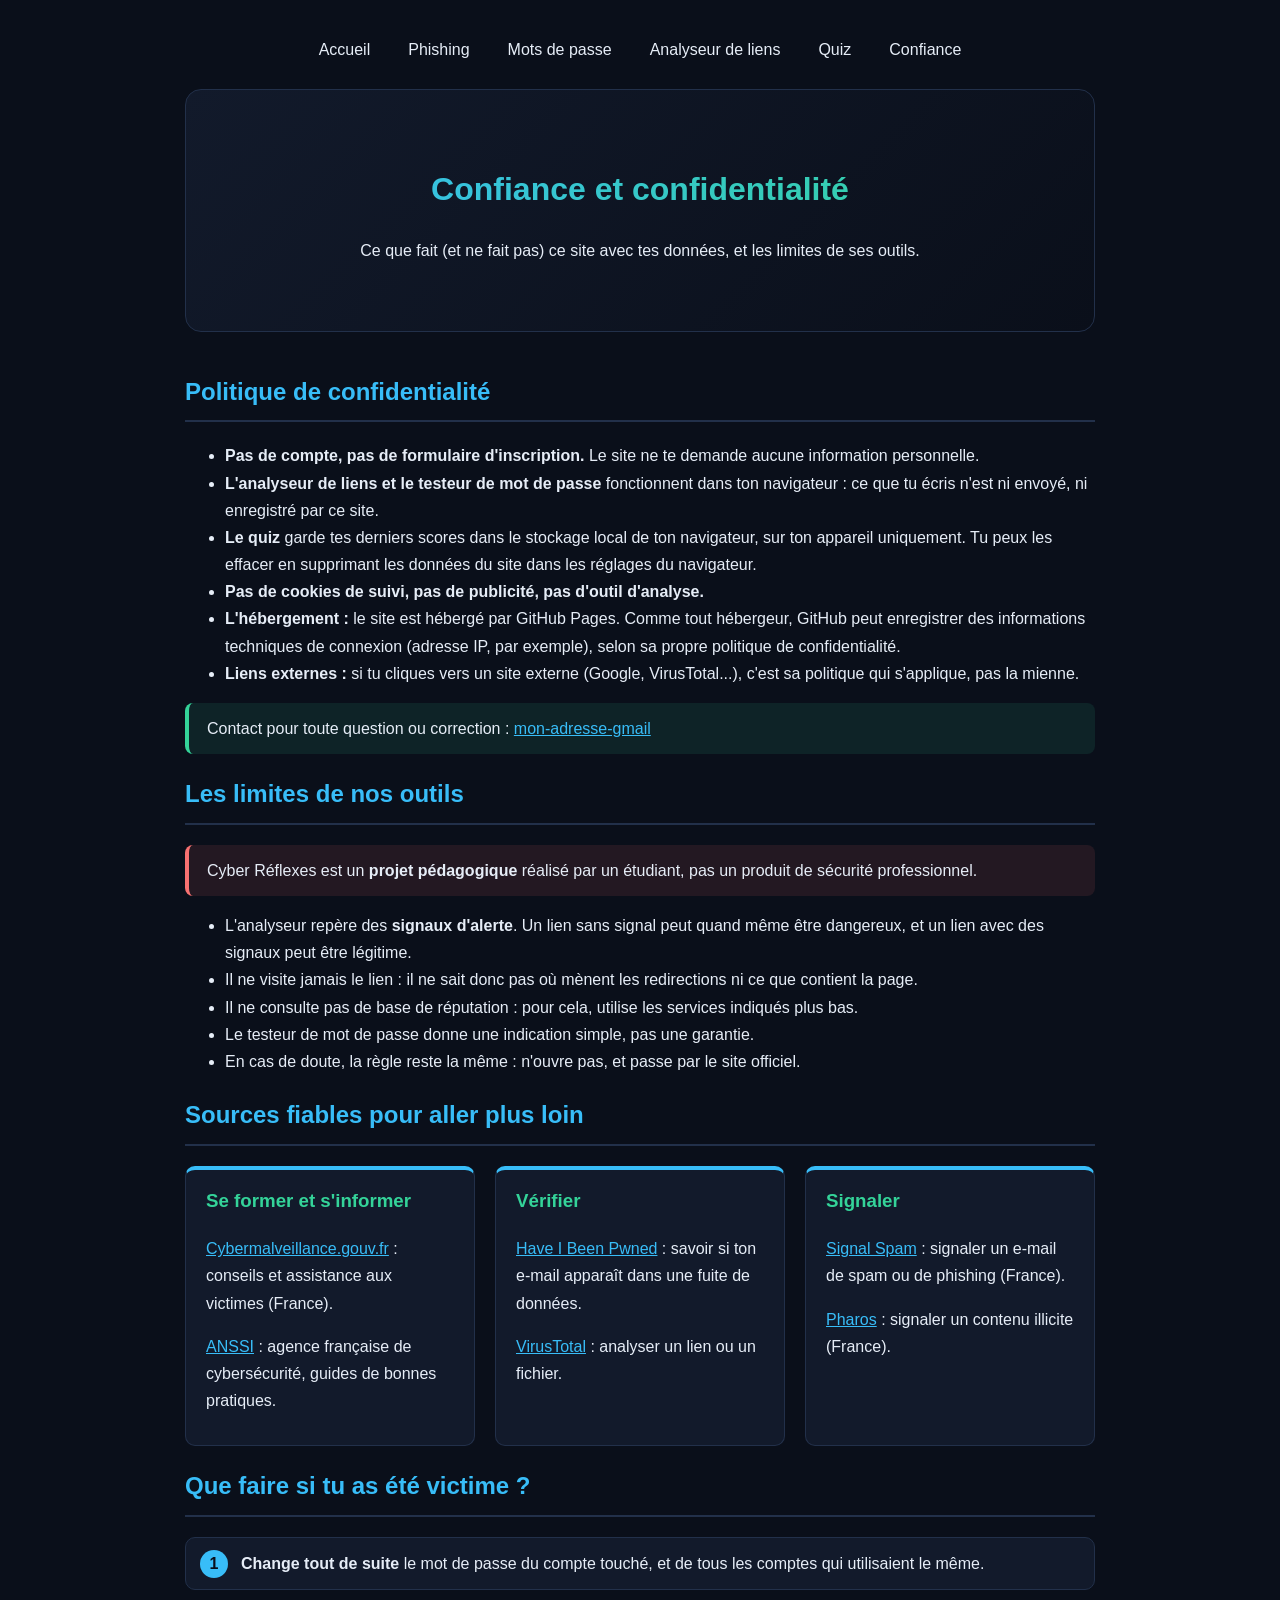
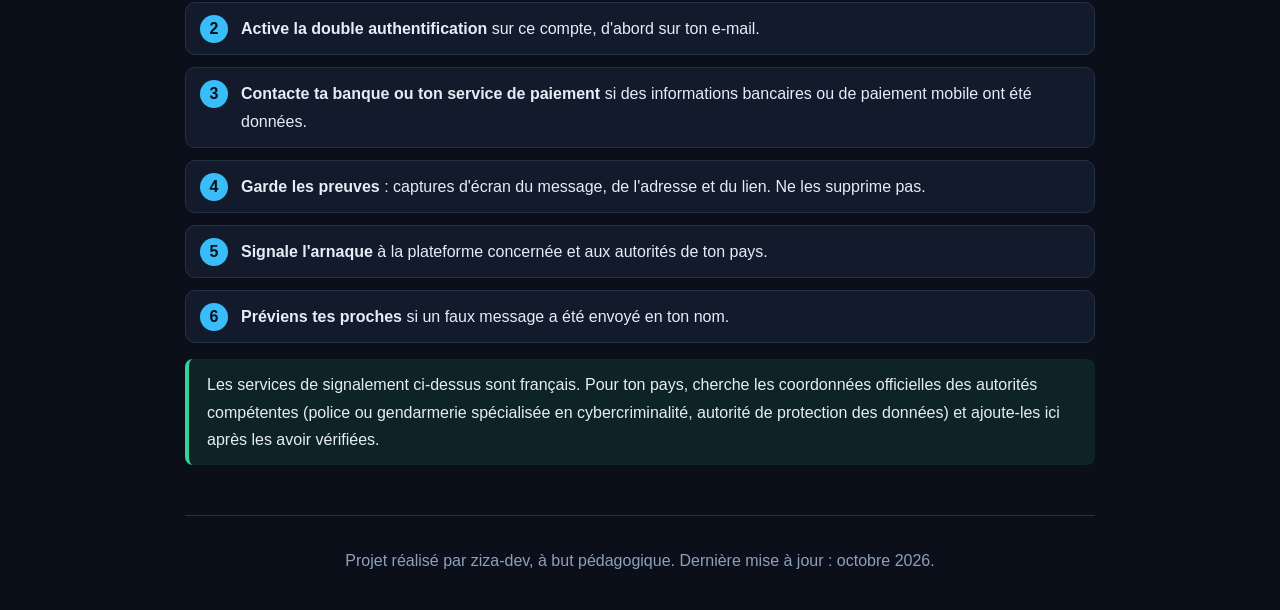
==== confiance.html @ b93e6c60 "Add files via upload" ====
<!DOCTYPE html>
<html lang="fr">
<head>
  <meta charset="UTF-8">
  <meta name="viewport" content="width=device-width, initial-scale=1.0">
  <title>Confiance et confidentialité | Cyber Réflexes</title>
  <link rel="stylesheet" href="style.css">
</head>
<body>
  <nav>
    <a href="index.html">Accueil</a>
    <a href="phishing.html">Phishing</a>
    <a href="mots-de-passe.html">Mots de passe</a>
    <a href="analyseur.html">Analyseur de liens</a>
    <a href="quiz.html">Quiz</a>
    <a href="confiance.html">Confiance</a>
  </nav>

  <header class="hero">
    <h1>Confiance et confidentialité</h1>
    <p>Ce que fait (et ne fait pas) ce site avec tes données, et les limites de ses outils.</p>
  </header>

  <main>
    <section>
      <h2>Politique de confidentialité</h2>
      <ul>
        <li><strong>Pas de compte, pas de formulaire d'inscription.</strong> Le site ne te demande aucune information personnelle.</li>
        <li><strong>L'analyseur de liens et le testeur de mot de passe</strong> fonctionnent dans ton navigateur : ce que tu écris n'est ni envoyé, ni enregistré par ce site.</li>
        <li><strong>Le quiz</strong> garde tes derniers scores dans le stockage local de ton navigateur, sur ton appareil uniquement. Tu peux les effacer en supprimant les données du site dans les réglages du navigateur.</li>
        <li><strong>Pas de cookies de suivi, pas de publicité, pas d'outil d'analyse.</strong></li>
        <li><strong>L'hébergement :</strong> le site est hébergé par GitHub Pages. Comme tout hébergeur, GitHub peut enregistrer des informations techniques de connexion (adresse IP, par exemple), selon sa propre politique de confidentialité.</li>
        <li><strong>Liens externes :</strong> si tu cliques vers un site externe (Google, VirusTotal...), c'est sa politique qui s'applique, pas la mienne.</li>
      </ul>
      <p class="astuce">Contact pour toute question ou correction : <a href="mailto:sene.aziz@uam.edu.sn">mon-adresse-gmail</a></p>
    </section>

    <section>
      <h2>Les limites de nos outils</h2>
      <p class="alerte">Cyber Réflexes est un <strong>projet pédagogique</strong> réalisé par un étudiant, pas un produit de sécurité professionnel.</p>
      <ul>
        <li>L'analyseur repère des <strong>signaux d'alerte</strong>. Un lien sans signal peut quand même être dangereux, et un lien avec des signaux peut être légitime.</li>
        <li>Il ne visite jamais le lien : il ne sait donc pas où mènent les redirections ni ce que contient la page.</li>
        <li>Il ne consulte pas de base de réputation : pour cela, utilise les services indiqués plus bas.</li>
        <li>Le testeur de mot de passe donne une indication simple, pas une garantie.</li>
        <li>En cas de doute, la règle reste la même : n'ouvre pas, et passe par le site officiel.</li>
      </ul>
    </section>

    <section>
      <h2>Sources fiables pour aller plus loin</h2>
      <div class="grille">
        <div class="carte">
          <h3>Se former et s'informer</h3>
          <p><a href="https://www.cybermalveillance.gouv.fr" target="_blank" rel="noopener noreferrer">Cybermalveillance.gouv.fr</a> : conseils et assistance aux victimes (France).</p>
          <p><a href="https://cyber.gouv.fr" target="_blank" rel="noopener noreferrer">ANSSI</a> : agence française de cybersécurité, guides de bonnes pratiques.</p>
        </div>
        <div class="carte">
          <h3>Vérifier</h3>
          <p><a href="https://haveibeenpwned.com" target="_blank" rel="noopener noreferrer">Have I Been Pwned</a> : savoir si ton e-mail apparaît dans une fuite de données.</p>
          <p><a href="https://www.virustotal.com" target="_blank" rel="noopener noreferrer">VirusTotal</a> : analyser un lien ou un fichier.</p>
        </div>
        <div class="carte">
          <h3>Signaler</h3>
          <p><a href="https://www.signal-spam.fr" target="_blank" rel="noopener noreferrer">Signal Spam</a> : signaler un e-mail de spam ou de phishing (France).</p>
          <p><a href="https://www.internet-signalement.gouv.fr" target="_blank" rel="noopener noreferrer">Pharos</a> : signaler un contenu illicite (France).</p>
        </div>
      </div>
    </section>

    <section>
      <h2>Que faire si tu as été victime ?</h2>
      <ol class="etapes">
        <li><strong>Change tout de suite</strong> le mot de passe du compte touché, et de tous les comptes qui utilisaient le même.</li>
        <li><strong>Active la double authentification</strong> sur ce compte, d'abord sur ton e-mail.</li>
        <li><strong>Contacte ta banque ou ton service de paiement</strong> si des informations bancaires ou de paiement mobile ont été données.</li>
        <li><strong>Garde les preuves</strong> : captures d'écran du message, de l'adresse et du lien. Ne les supprime pas.</li>
        <li><strong>Signale l'arnaque</strong> à la plateforme concernée et aux autorités de ton pays.</li>
        <li><strong>Préviens tes proches</strong> si un faux message a été envoyé en ton nom.</li>
      </ol>
      <p class="astuce">Les services de signalement ci-dessus sont français. Pour ton pays, cherche les coordonnées officielles des autorités compétentes (police ou gendarmerie spécialisée en cybercriminalité, autorité de protection des données) et ajoute-les ici après les avoir vérifiées.</p>
    </section>
  </main>

  <footer>
    <p>Projet réalisé par ziza-dev, à but pédagogique. Dernière mise à jour : octobre 2026.</p>
  </footer>
</body>
</html>
---- style.css ----
:root {
  --fond: #0a0f1a;
  --carte: #121a2b;
  --bordure: #22304a;
  --texte: #e6edf7;
  --texte-doux: #8fa0bd;
  --accent: #38bdf8;
  --vert: #34d399;
  --alerte: #f87171;
}

* { box-sizing: border-box; }
html { scroll-behavior: smooth; }

body {
  font-family: Arial, sans-serif;
  background-color: var(--fond);
  color: var(--texte);
  max-width: 950px;
  margin: 0 auto;
  padding: 20px;
  line-height: 1.7;
}

a { color: var(--accent); }

nav {
  display: flex;
  flex-wrap: wrap;
  justify-content: center;
  gap: 10px;
  padding: 10px 0 20px;
}

nav a {
  color: var(--texte);
  text-decoration: none;
  padding: 6px 14px;
  border-radius: 20px;
}

nav a:hover {
  background-color: var(--accent);
  color: #0a0f1a;
}

.hero {
  text-align: center;
  padding: 50px 20px;
  background: linear-gradient(135deg, #121a2b, #0a0f1a);
  border: 1px solid var(--bordure);
  border-radius: 16px;
  margin-bottom: 40px;
}

h1 {
  background: linear-gradient(90deg, var(--accent), var(--vert));
  -webkit-background-clip: text;
  background-clip: text;
  color: transparent;
}

h2 {
  color: var(--accent);
  border-bottom: 2px solid var(--bordure);
  padding-bottom: 8px;
}

h3 { color: var(--vert); }

.bouton {
  display: inline-block;
  background-color: var(--accent);
  color: #0a0f1a;
  text-decoration: none;
  font-weight: bold;
  padding: 10px 24px;
  border-radius: 25px;
  margin-top: 10px;
}

.bouton:hover { opacity: 0.85; }

.grille {
  display: grid;
  grid-template-columns: repeat(auto-fit, minmax(250px, 1fr));
  gap: 20px;
}

.carte {
  background-color: var(--carte);
  border: 1px solid var(--bordure);
  border-top: 4px solid var(--accent);
  border-radius: 10px;
  padding: 15px 20px;
}

.carte:hover { border-top-color: var(--vert); }
.carte h3 { margin-top: 0; }

.alerte {
  background-color: rgba(248, 113, 113, 0.1);
  border-left: 4px solid var(--alerte);
  border-radius: 8px;
  padding: 12px 18px;
}

.astuce {
  background-color: rgba(52, 211, 153, 0.1);
  border-left: 4px solid var(--vert);
  border-radius: 8px;
  padding: 12px 18px;
}

footer {
  text-align: center;
  color: var(--texte-doux);
  margin-top: 50px;
  padding-top: 15px;
  border-top: 1px solid var(--bordure);
}

.etapes {
  counter-reset: etape;
  list-style: none;
  padding: 0;
}

.etapes li {
  counter-increment: etape;
  background-color: var(--carte);
  border: 1px solid var(--bordure);
  border-radius: 10px;
  padding: 12px 16px 12px 55px;
  margin-bottom: 12px;
  position: relative;
}

.etapes li::before {
  content: counter(etape);
  position: absolute;
  left: 14px;
  top: 12px;
  background-color: var(--accent);
  color: #0a0f1a;
  font-weight: bold;
  width: 28px;
  height: 28px;
  border-radius: 50%;
  text-align: center;
  line-height: 28px;
}

input[type="text"] {
  width: 100%;
  padding: 12px;
  font-size: 1em;
  background-color: var(--carte);
  color: var(--texte);}
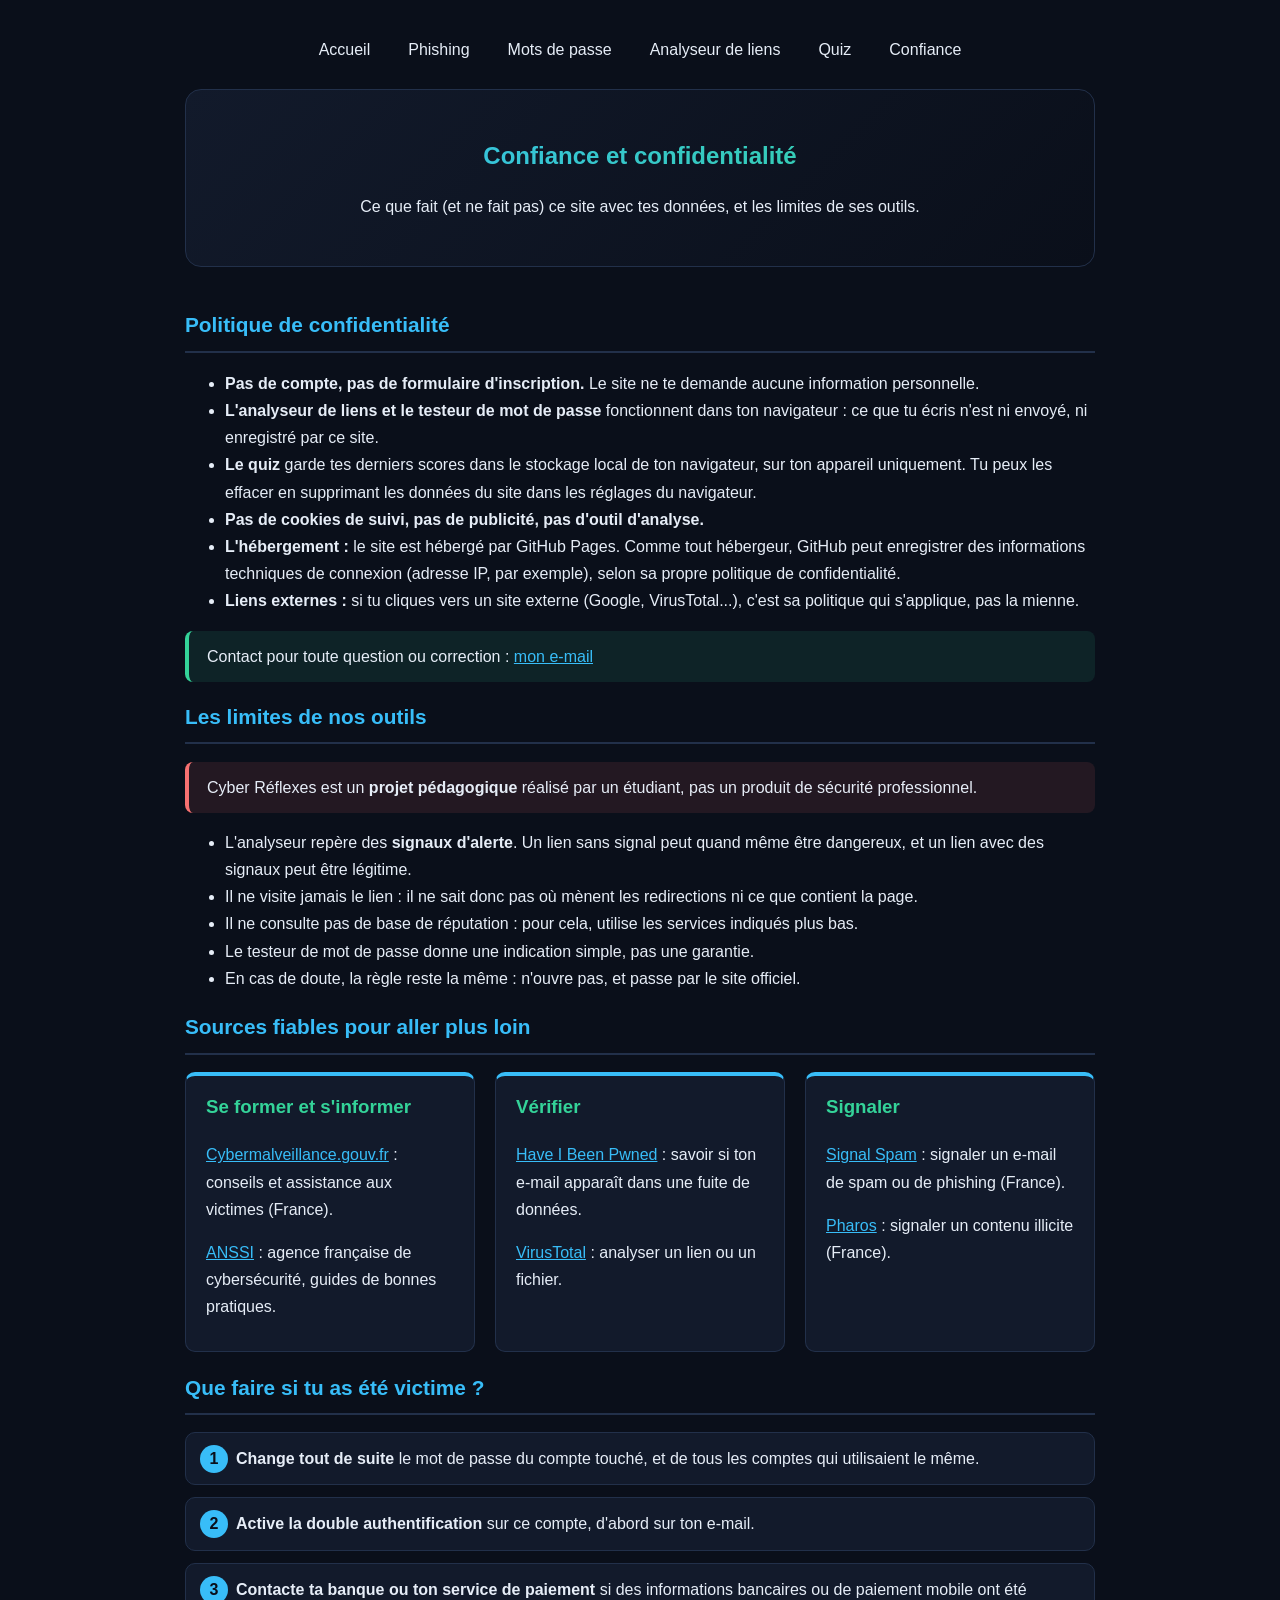
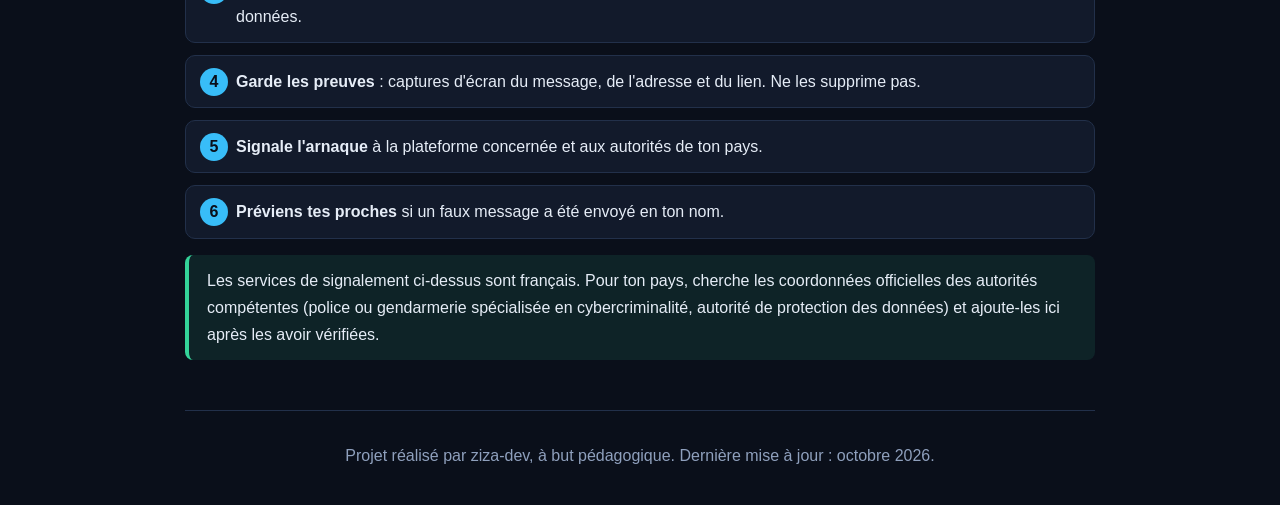
==== commit e13192f2: "Fix HTML formatting and ensure proper structure" ====
--- a/confiance.html
+++ b/confiance.html
@@ -32,7 +32,7 @@
         <li><strong>L'hébergement :</strong> le site est hébergé par GitHub Pages. Comme tout hébergeur, GitHub peut enregistrer des informations techniques de connexion (adresse IP, par exemple), selon sa propre politique de confidentialité.</li>
         <li><strong>Liens externes :</strong> si tu cliques vers un site externe (Google, VirusTotal...), c'est sa politique qui s'applique, pas la mienne.</li>
       </ul>
-      <p class="astuce">Contact pour toute question ou correction : <a href="mailto:sene.aziz@uam.edu.sn">mon-adresse-gmail</a></p>
+      <p class="astuce">Contact pour toute question ou correction : <a href="mailto:sene.aziz@uam.edu.sn">mon e-mail</a></p>
     </section>
 
     <section>
@@ -86,4 +86,4 @@
     <p>Projet réalisé par ziza-dev, à but pédagogique. Dernière mise à jour : octobre 2026.</p>
   </footer>
 </body>
-</html>+</html>
--- a/style.css
+++ b/style.css
@@ -156,4 +156,36 @@
   padding: 12px;
   font-size: 1em;
   background-color: var(--carte);
-  color: var(--texte);}+  color: var(--texte);}
+img { max-width: 100%; height: auto; }
+body { overflow-wrap: break-word; }
+code, .constat span { overflow-wrap: anywhere; }
+
+input[type="text"] { font-size: 16px; }
+
+.grille {
+  grid-template-columns: repeat(auto-fit, minmax(min(250px, 100%), 1fr));
+}
+
+@media (max-width: 600px) {
+  nav {
+    flex-wrap: nowrap;
+    justify-content: flex-start;
+    overflow-x: auto;
+    white-space: nowrap;
+  }
+}
+  .hero { padding: 30px 14px; }
+  h1 { font-size: 1.5em; }
+  h2 { font-size: 1.3em; }
+
+  .ligne-saisie { flex-direction: column; }
+  .ligne-saisie input,
+  .ligne-saisie .bouton { width: 100%; }
+
+  .deux-boutons { flex-direction: column; }
+  .deux-boutons button { width: 100%; padding: 14px; }
+
+  .message { padding: 12px 14px; }
+  .etapes li { padding-left: 50px; }
+}
